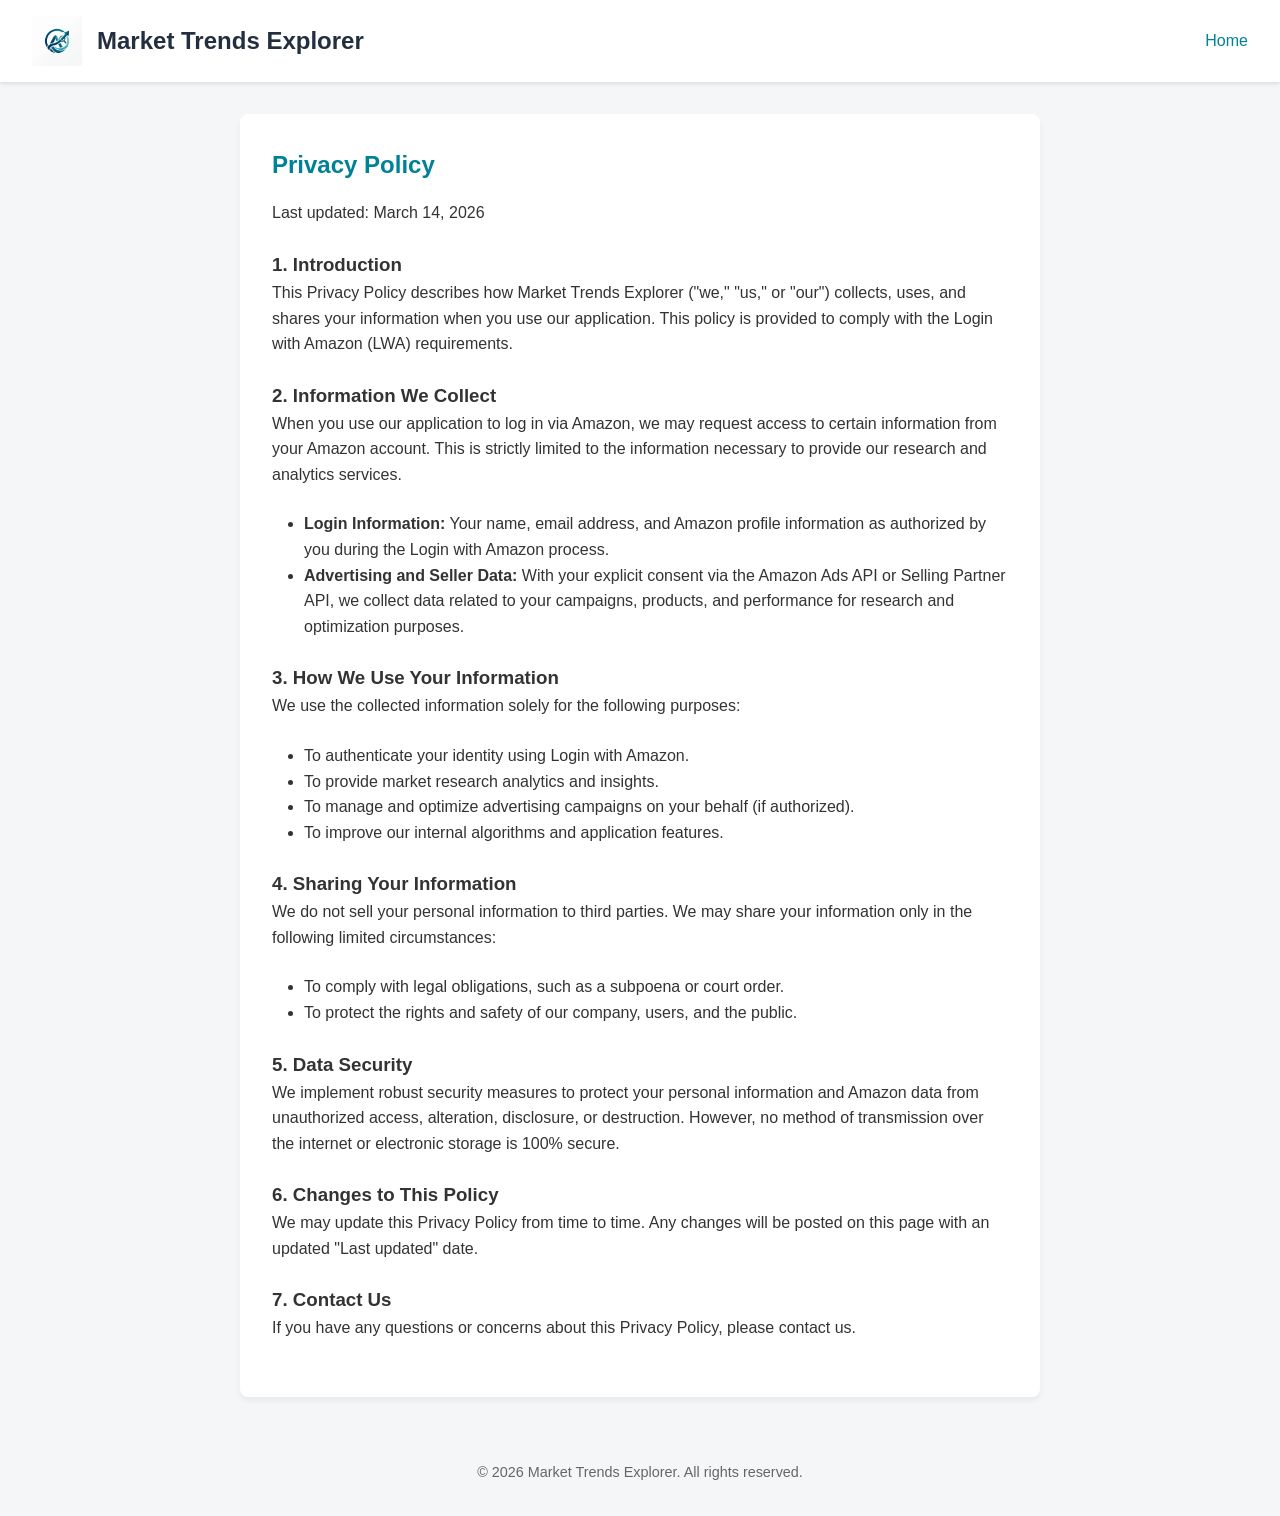
==== privacy.html @ 4b785311 "Add Amazon LWA website files" ====
<!DOCTYPE html>
<html lang="en">
<head>
    <meta charset="UTF-8">
    <meta name="viewport" content="width=device-width, initial-scale=1.0">
    <title>Privacy Policy - Market Trends Explorer</title>
    <link rel="stylesheet" href="styles.css">
</head>
<body>
    <header>
        <div class="logo-container">
            <img src="logo.png" alt="Research App Logo" class="logo">
            <h1>Market Trends Explorer</h1>
        </div>
        <nav>
            <a href="index.html">Home</a>
        </nav>
    </header>

    <main>
        <h2>Privacy Policy</h2>
        <p>Last updated: March 14, 2026</p>

        <h3>1. Introduction</h3>
        <p>This Privacy Policy describes how Market Trends Explorer ("we," "us," or "our") collects, uses, and shares your information when you use our application. This policy is provided to comply with the Login with Amazon (LWA) requirements.</p>

        <h3>2. Information We Collect</h3>
        <p>When you use our application to log in via Amazon, we may request access to certain information from your Amazon account. This is strictly limited to the information necessary to provide our research and analytics services.</p>
        <ul>
            <li><strong>Login Information:</strong> Your name, email address, and Amazon profile information as authorized by you during the Login with Amazon process.</li>
            <li><strong>Advertising and Seller Data:</strong> With your explicit consent via the Amazon Ads API or Selling Partner API, we collect data related to your campaigns, products, and performance for research and optimization purposes.</li>
        </ul>

        <h3>3. How We Use Your Information</h3>
        <p>We use the collected information solely for the following purposes:</p>
        <ul>
            <li>To authenticate your identity using Login with Amazon.</li>
            <li>To provide market research analytics and insights.</li>
            <li>To manage and optimize advertising campaigns on your behalf (if authorized).</li>
            <li>To improve our internal algorithms and application features.</li>
        </ul>

        <h3>4. Sharing Your Information</h3>
        <p>We do not sell your personal information to third parties. We may share your information only in the following limited circumstances:</p>
        <ul>
            <li>To comply with legal obligations, such as a subpoena or court order.</li>
            <li>To protect the rights and safety of our company, users, and the public.</li>
        </ul>

        <h3>5. Data Security</h3>
        <p>We implement robust security measures to protect your personal information and Amazon data from unauthorized access, alteration, disclosure, or destruction. However, no method of transmission over the internet or electronic storage is 100% secure.</p>

        <h3>6. Changes to This Policy</h3>
        <p>We may update this Privacy Policy from time to time. Any changes will be posted on this page with an updated "Last updated" date.</p>

        <h3>7. Contact Us</h3>
        <p>If you have any questions or concerns about this Privacy Policy, please contact us.</p>
    </main>

    <footer>
        &copy; 2026 Market Trends Explorer. All rights reserved.
    </footer>
</body>
</html>
---- styles.css ----
:root {
  --primary: #008296; /* Amazon LWA Blue */
  --secondary: #232F3E; /* Amazon Dark */
  --background: #f4f6F8;
  --text: #333333;
  --white: #ffffff;
}

* {
  box-sizing: border-box;
  margin: 0;
  padding: 0;
}

body {
  font-family: 'Segoe UI', Tahoma, Geneva, Verdana, sans-serif;
  background-color: var(--background);
  color: var(--text);
  line-height: 1.6;
}

header {
  background-color: var(--white);
  padding: 1rem 2rem;
  box-shadow: 0 2px 4px rgba(0,0,0,0.1);
  display: flex;
  align-items: center;
  justify-content: space-between;
}

.logo-container {
  display: flex;
  align-items: center;
  gap: 15px;
}

.logo {
  height: 50px;
  width: auto;
}

h1 {
  color: var(--secondary);
  font-size: 1.5rem;
}

main {
  max-width: 800px;
  margin: 2rem auto;
  padding: 2rem;
  background: var(--white);
  border-radius: 8px;
  box-shadow: 0 4px 6px rgba(0,0,0,0.05);
}

h2 {
  color: var(--primary);
  margin-bottom: 1rem;
}

p, ul {
  margin-bottom: 1.5rem;
}

ul {
  padding-left: 2rem;
}

a {
  color: var(--primary);
  text-decoration: none;
}

a:hover {
  text-decoration: underline;
}

footer {
  text-align: center;
  padding: 2rem;
  color: #666;
  font-size: 0.9rem;
}

.btn {
  display: inline-block;
  background: var(--primary);
  color: var(--white);
  padding: 0.8rem 1.5rem;
  border-radius: 4px;
  font-weight: bold;
  margin-top: 1rem;
}

.btn:hover {
  background: #006677;
  color: var(--white);
  text-decoration: none;
}
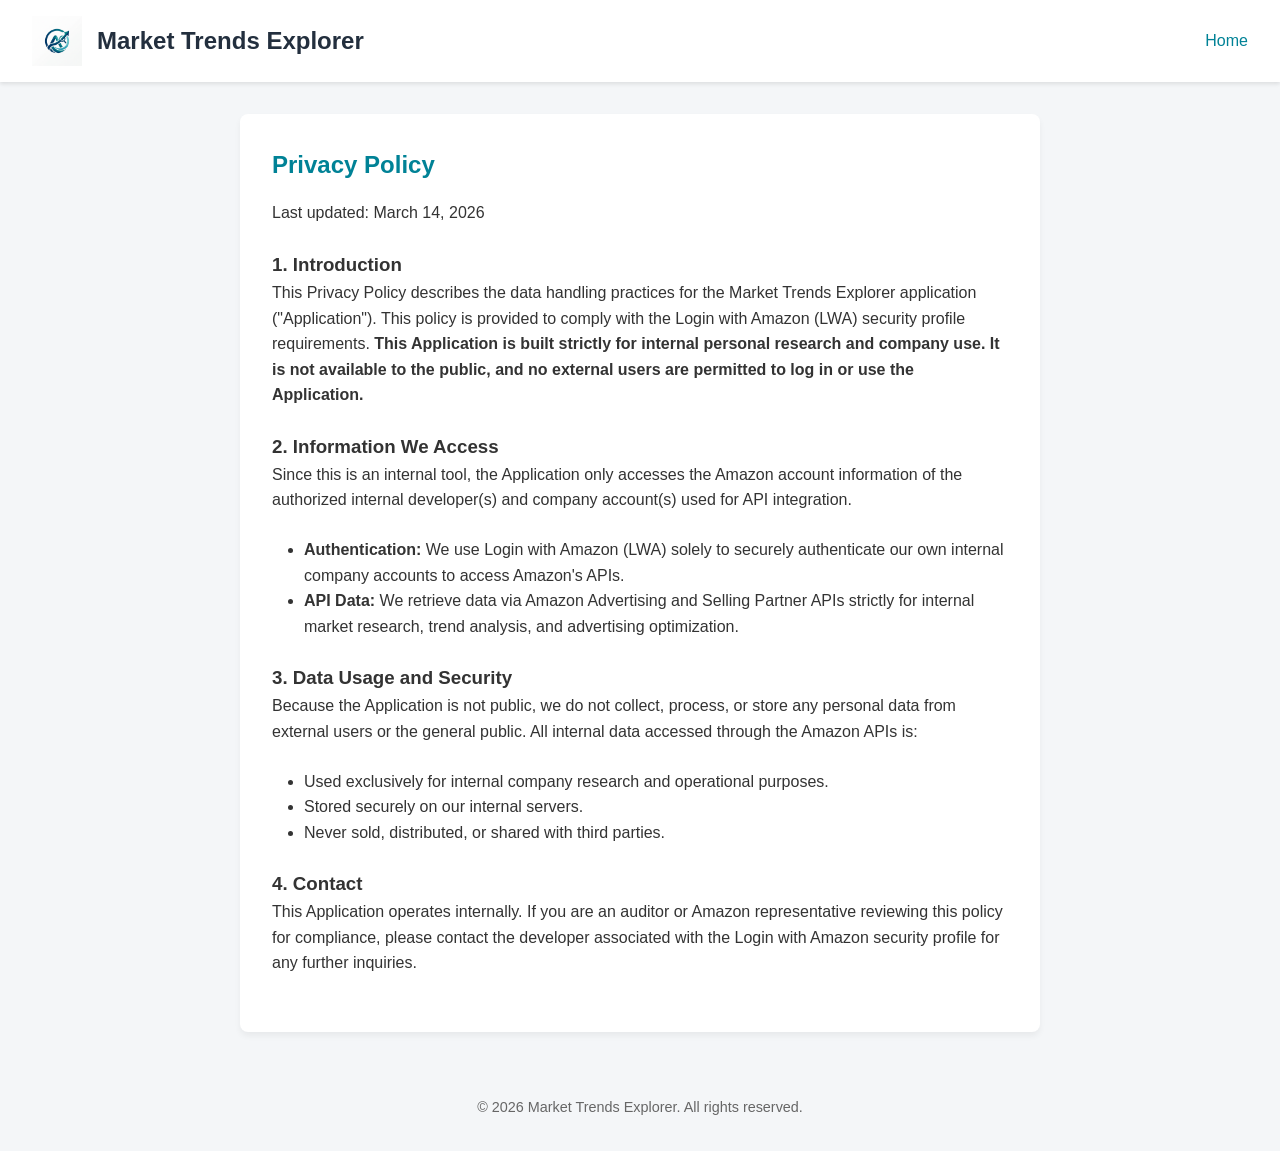
==== commit 3b9e519f: "Update privacy policy for internal use only" ====
--- a/privacy.html
+++ b/privacy.html
@@ -22,39 +22,25 @@
         <p>Last updated: March 14, 2026</p>
 
         <h3>1. Introduction</h3>
-        <p>This Privacy Policy describes how Market Trends Explorer ("we," "us," or "our") collects, uses, and shares your information when you use our application. This policy is provided to comply with the Login with Amazon (LWA) requirements.</p>
+        <p>This Privacy Policy describes the data handling practices for the Market Trends Explorer application ("Application"). This policy is provided to comply with the Login with Amazon (LWA) security profile requirements. <strong>This Application is built strictly for internal personal research and company use. It is not available to the public, and no external users are permitted to log in or use the Application.</strong></p>
 
-        <h3>2. Information We Collect</h3>
-        <p>When you use our application to log in via Amazon, we may request access to certain information from your Amazon account. This is strictly limited to the information necessary to provide our research and analytics services.</p>
+        <h3>2. Information We Access</h3>
+        <p>Since this is an internal tool, the Application only accesses the Amazon account information of the authorized internal developer(s) and company account(s) used for API integration.</p>
         <ul>
-            <li><strong>Login Information:</strong> Your name, email address, and Amazon profile information as authorized by you during the Login with Amazon process.</li>
-            <li><strong>Advertising and Seller Data:</strong> With your explicit consent via the Amazon Ads API or Selling Partner API, we collect data related to your campaigns, products, and performance for research and optimization purposes.</li>
+            <li><strong>Authentication:</strong> We use Login with Amazon (LWA) solely to securely authenticate our own internal company accounts to access Amazon's APIs.</li>
+            <li><strong>API Data:</strong> We retrieve data via Amazon Advertising and Selling Partner APIs strictly for internal market research, trend analysis, and advertising optimization.</li>
         </ul>
 
-        <h3>3. How We Use Your Information</h3>
-        <p>We use the collected information solely for the following purposes:</p>
+        <h3>3. Data Usage and Security</h3>
+        <p>Because the Application is not public, we do not collect, process, or store any personal data from external users or the general public. All internal data accessed through the Amazon APIs is:</p>
         <ul>
-            <li>To authenticate your identity using Login with Amazon.</li>
-            <li>To provide market research analytics and insights.</li>
-            <li>To manage and optimize advertising campaigns on your behalf (if authorized).</li>
-            <li>To improve our internal algorithms and application features.</li>
+            <li>Used exclusively for internal company research and operational purposes.</li>
+            <li>Stored securely on our internal servers.</li>
+            <li>Never sold, distributed, or shared with third parties.</li>
         </ul>
 
-        <h3>4. Sharing Your Information</h3>
-        <p>We do not sell your personal information to third parties. We may share your information only in the following limited circumstances:</p>
-        <ul>
-            <li>To comply with legal obligations, such as a subpoena or court order.</li>
-            <li>To protect the rights and safety of our company, users, and the public.</li>
-        </ul>
-
-        <h3>5. Data Security</h3>
-        <p>We implement robust security measures to protect your personal information and Amazon data from unauthorized access, alteration, disclosure, or destruction. However, no method of transmission over the internet or electronic storage is 100% secure.</p>
-
-        <h3>6. Changes to This Policy</h3>
-        <p>We may update this Privacy Policy from time to time. Any changes will be posted on this page with an updated "Last updated" date.</p>
-
-        <h3>7. Contact Us</h3>
-        <p>If you have any questions or concerns about this Privacy Policy, please contact us.</p>
+        <h3>4. Contact</h3>
+        <p>This Application operates internally. If you are an auditor or Amazon representative reviewing this policy for compliance, please contact the developer associated with the Login with Amazon security profile for any further inquiries.</p>
     </main>
 
     <footer>
